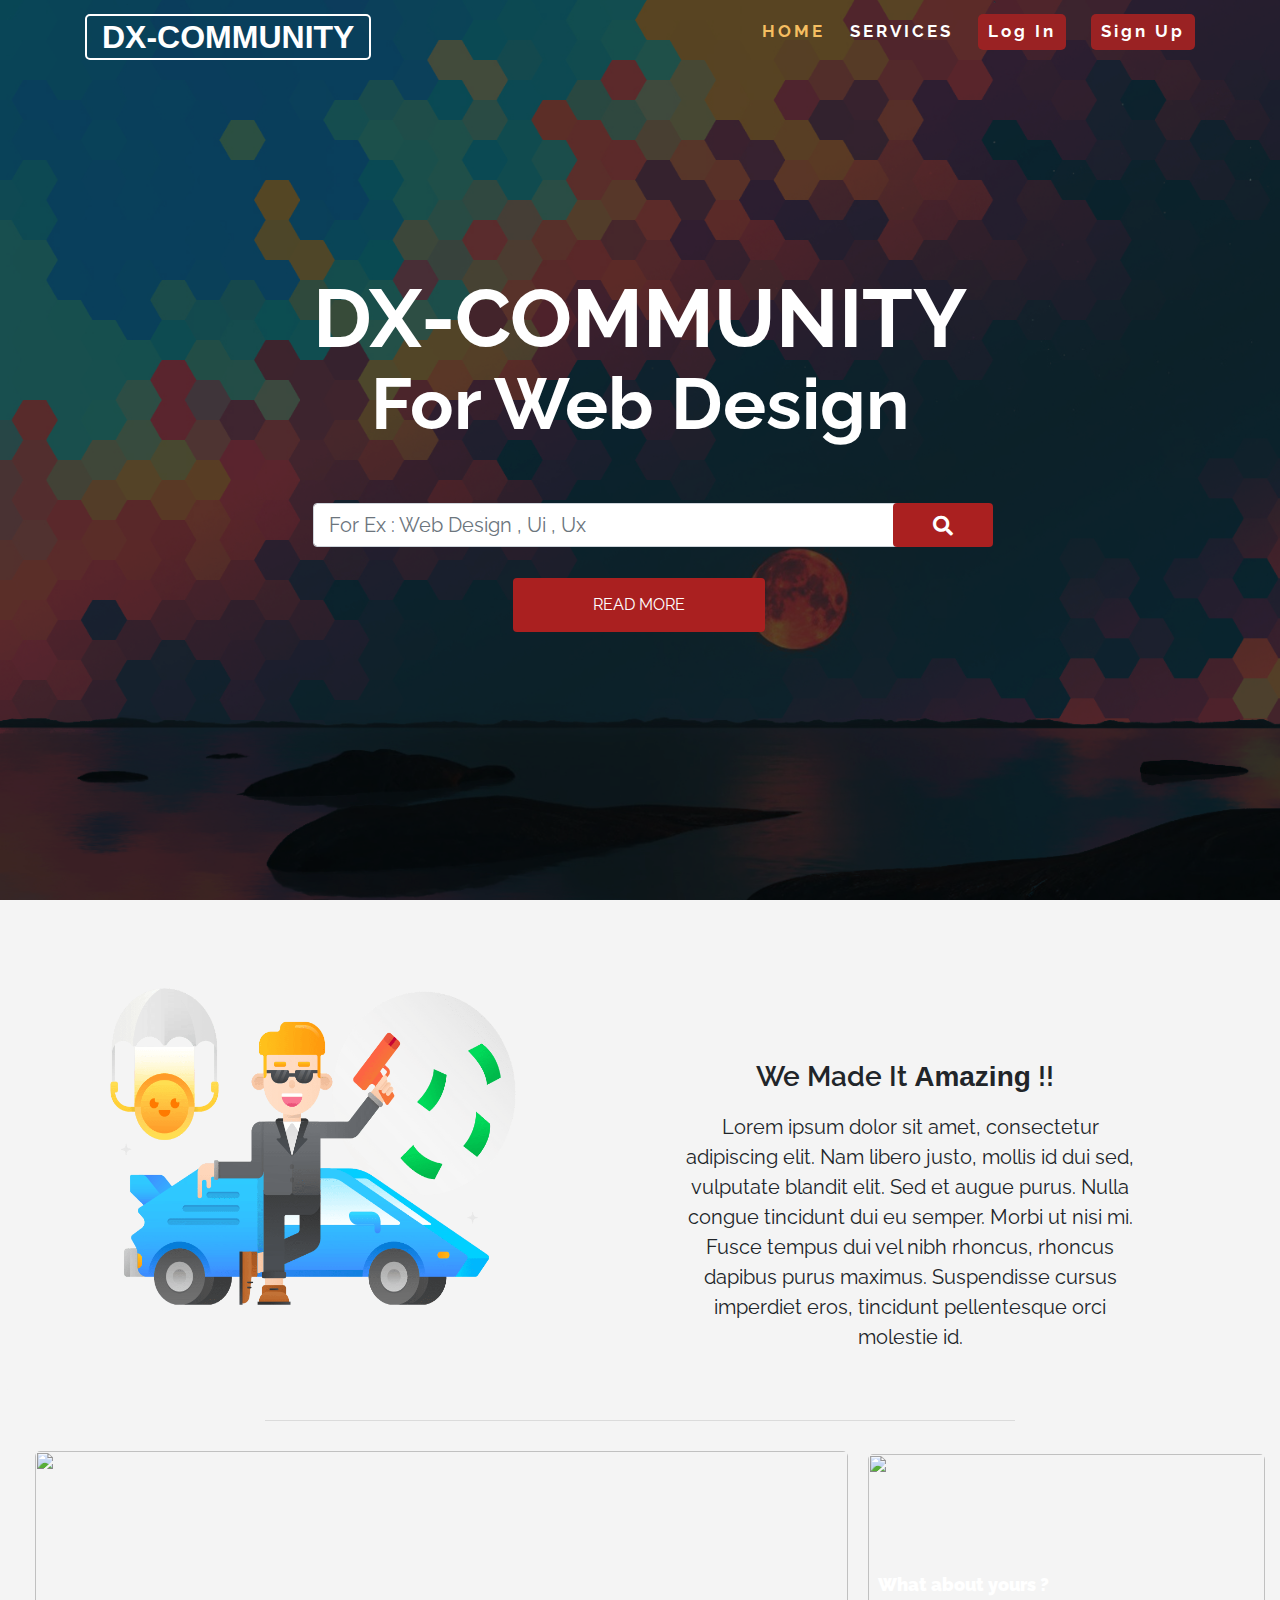
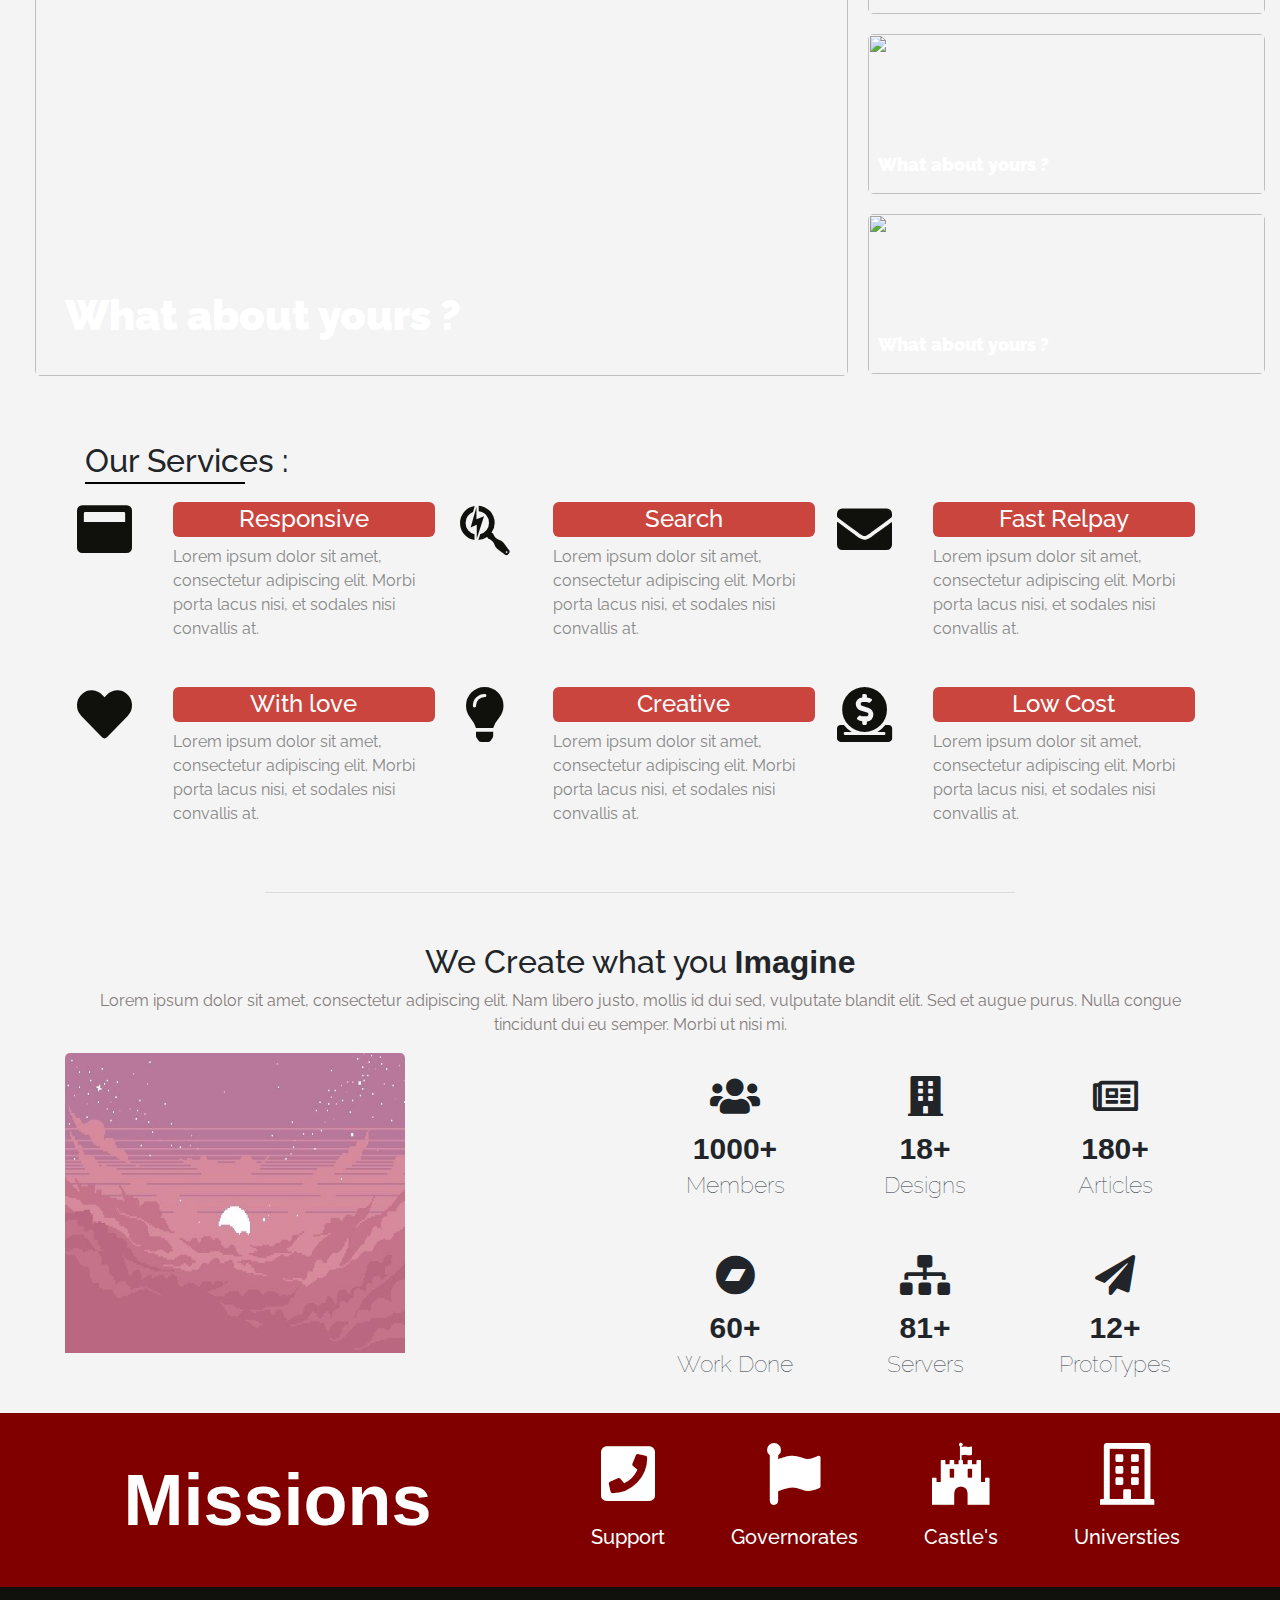
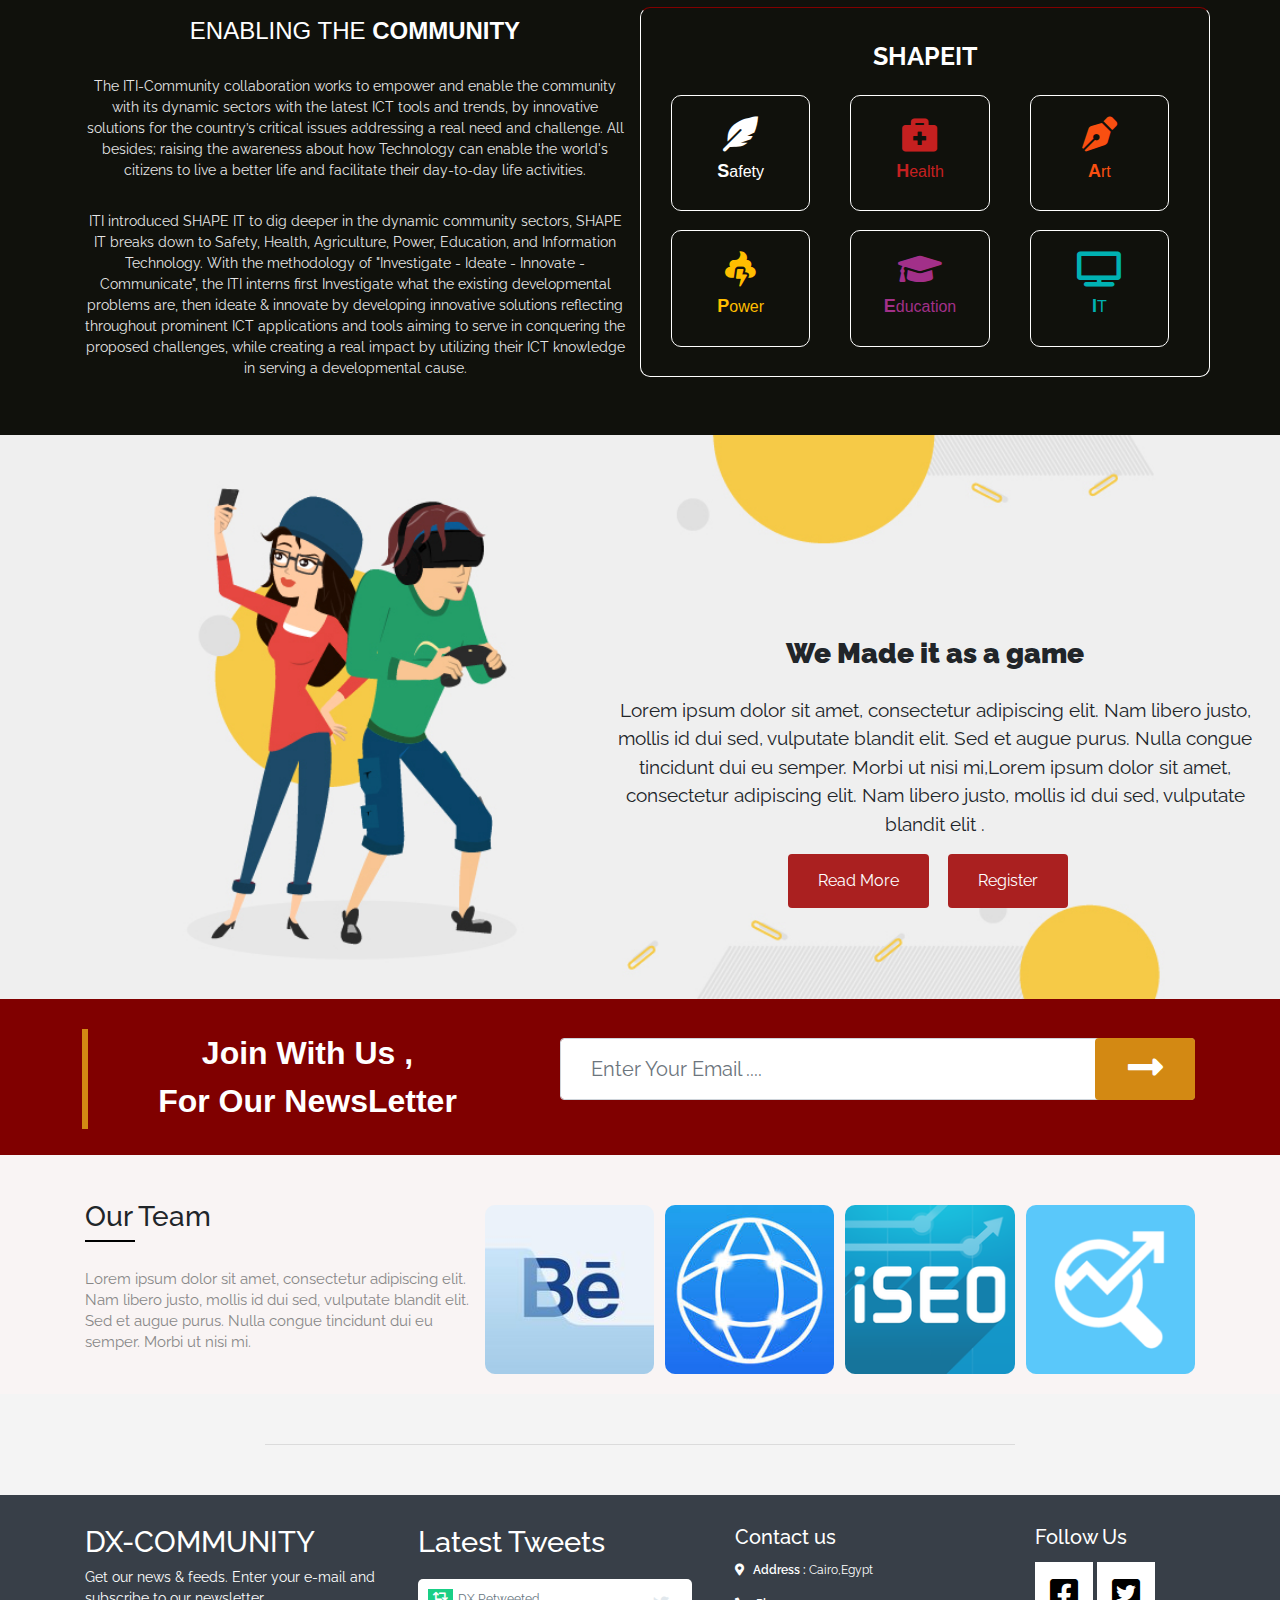
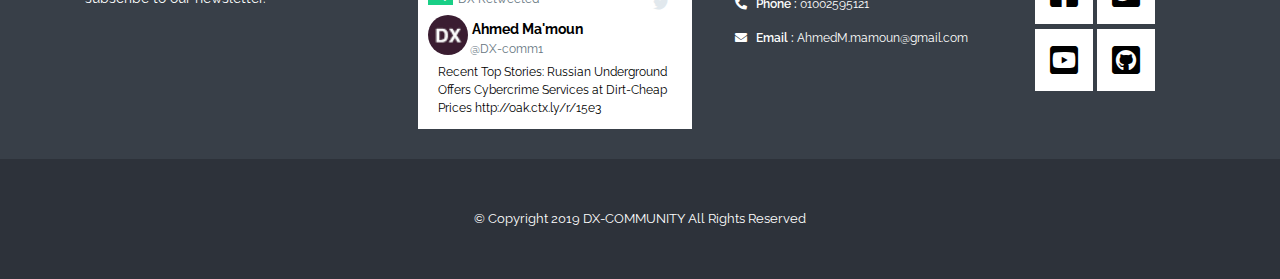
==== index.html @ 0f3a5ce6 "Rename Untitled-1.html to index.html" ====
<html>

<head>
	<title>DX - Commmunity For Web Design</title>
	<link href="https://fonts.googleapis.com/css?family=Raleway&display=swap" rel="stylesheet">
	<link rel="stylesheet" href="css/bootstrap.min.css">
	<link rel="stylesheet" href="css/normalize.css">
	<link rel="stylesheet" href="css/fontawesome.min.css">
	<link rel="stylesheet" href="css/all.css">
	<link rel="stylesheet" href="css/style.css">
</head>

<body>
	<!--Start Navbar-->
	<nav class=" my-nav navbar navbar-expand-lg navbar-light bg-light">
		<div class="container">
			<a class="navbar-brand" href="#"> <span>DX-COMMUNITY</span>
			</a>
			<button class="navbar-toggler" type="button" data-toggle="collapse" data-target="#main-nav" aria-controls="navbarSupportedContent" aria-expanded="false" aria-label="Toggle navigation"> <span class="navbar-toggler-icon"></span>
			</button>
			<div class="collapse navbar-collapse" id="main-nav">
				<ul class="navbar-nav ml-auto">
					<li class="nav-item active"> <a class="nav-link" data-value="hom" href="#">Home <span class="sr-only">(current)

                  </span></a>
					</li>
					<li class="nav-item"> <a class="nav-link" data-value="ser" href="#">Services</a>
					</li>
					
					<li class="nav-item"> <a class="nav-link" id="login" data-value="abo" href="#">Log In</a>
					</li>
					<li class="nav-item"> <a class="nav-link" id="signup" data-value="abo" href="#">Sign Up</a>
					</li>
				</ul>
			</div>
			
	</nav>
	<div class="slider">
		<div class="slides">
				<form>
						<input type="text" class="form-control" placeholder ="For ex : Web Design , Ui , Ux "name="search">
						<div class="input-group-btn">
							<button class="btn btn-default" type="submit">
								<i class="fas fa-search"></i>
							</button>
						</div>
					</form>
			<div class="overlay"></div>
			<p>DX-COMMUNITY
				<br> <span>For Web Design</span> 
			</p>
			<button type="button" class="btn btn-primary">READ MORE</button>
		</div>
	</div>
	<!--End Navbar /slider-->
	<!-- Testmon-->
	<div class="testmon">
		<div class="container">
			<div class="row">
			<div class="col-7">
				<img src=" image/geat.png">
			</div>
			<div class="col-5">
				<h3>We Made It <span>Amazing</span> !!</h3>
				<p> Lorem ipsum dolor sit amet, consectetur adipiscing elit. Nam libero justo, mollis id dui sed, vulputate blandit elit. Sed et augue purus. Nulla congue tincidunt dui eu semper. Morbi ut nisi mi. Fusce tempus dui vel nibh rhoncus, rhoncus dapibus purus maximus. Suspendisse cursus imperdiet eros, tincidunt pellentesque orci molestie id. </p>
			</div>
		</div>
		</div>
		</div>
		<hr style="width:750px; margin-top:20px;margin-bottom:0px; color:black !important ;">

	<!-------------------------Start topics ------------------------------------------>
	<div class="topics">
		<div class="container-fluid">
			<div class="row">
				<div class="col-8">
					<div class="topics-mediaa">
						<div class="img-wrapper">
							<div class="overlay"></div>
							<img src="image/news/news.jpg" class="img" id="subs">
							<h2>What about yours ?</h2>
							<span>Lorem ipsum dolor sit amet, consectetur adipiscing elit. Morbi arcu sapien , rutrum a vehicula <br>  bibendum at sapien.  Sed at leo et nibh dapibus sagittis nec eget tellus,bibendum at sapien. <br>  Sed at leo et nibh dapibus sagittis nec eget tellus.</span>
						</div>
					</div>
				</div>
				<div class="col-4">
					<div class="topics-media">
						<div class="img-wrapper">
							<div class="overlay"></div>
							<img src="image/news/1.jpg" class="img" />
							<h5>What about yours ?</h5>
							<span>Lorem ipsum dolor sit amet, consectetur adipiscing elit. Morbi arcu sapien,,<br> rutrum a vehicula at, bibendum at sapien. Sed at leo et nibh dapibus sagittis nec eget tellus.</span> 
						</div>
						<div class="img-wrapper">
							<div class="overlay"></div>
							<img src="image/news/1.jpg" class="img" />
							<h5>What about yours ?</h5>
							<span>Lorem ipsum dolor sit amet, consectetur adipiscing elit. Morbi arcu sapien,,<br> rutrum a vehicula at, bibendum at sapien. Sed at leo et nibh dapibus sagittis nec eget tellus.</span> 
						</div>
						<div class="img-wrapper">
							<div class="overlay"></div>
							<img src="image/news/1.jpg" class="img" id="sub" />
							<h5>What about yours ?</h5>
							<span>Lorem ipsum dolor sit amet, consectetur adipiscing elit. Morbi arcu sapien,,<br> rutrum a vehicula at, bibendum at sapien. Sed at leo et nibh dapibus sagittis nec eget tellus.</span> 
						</div>
					</div>
				</div>
			</div>
		</div>
		</div>
	
	<!------------------start team ----------------------------------->
		<!------------------start our services------------------------------>
		<div class="services" id="ser">
				<div class="container">
					<h1 class="sp-head">Our Services : </h1>
					<div class="row">
						<div class="col-4"> <i class="fas fa-window-maximize fa-2x fa-fw"></i>
							<div class="texts">
								<h3>Responsive</h3>
								<p>Lorem ipsum dolor sit amet, consectetur adipiscing elit. Morbi porta lacus nisi, et sodales nisi convallis at.</p>
							</div>
						</div>
						<div class="col-4"> <i class="fab fa-searchengin fa-2x fa-fw"></i>
							<div class="texts">
								<h3>Search </h3>
								<p>Lorem ipsum dolor sit amet, consectetur adipiscing elit. Morbi porta lacus nisi, et sodales nisi convallis at.</p>
							</div>
						</div>
						<div class="col-4"> <i class="fas fa-envelope fa-2x fa-fw"></i>
							<div class="texts">
								<h3>Fast Relpay</h3>
								<p>Lorem ipsum dolor sit amet, consectetur adipiscing elit. Morbi porta lacus nisi, et sodales nisi convallis at.</p>
							</div>
						</div>
					</div>
					<div class="row">
						<div class="col-4"> <i class="fas fa-heart fa-2x fa-fw"></i>
							<div class="texts">
								<h3>With love</h3>
								<p>Lorem ipsum dolor sit amet, consectetur adipiscing elit. Morbi porta lacus nisi, et sodales nisi convallis at.</p>
							</div>
						</div>
						<div class="col-4"> <i class="fas fa-lightbulb  fa-2x fa-fw"></i>
							<div class="texts">
								<h3>Creative</h3>
								<p>Lorem ipsum dolor sit amet, consectetur adipiscing elit. Morbi porta lacus nisi, et sodales nisi convallis at.</p>
							</div>
						</div>
						<div class="col-4"> <i class="fas fa-donate fa-2x fa-fw"></i>
							<div class="texts">
								<h3>Low Cost</h3>
								<p>Lorem ipsum dolor sit amet, consectetur adipiscing elit. Morbi porta lacus nisi, et sodales nisi convallis at.</p>
							</div>
						</div>
					</div>
				</div>
			</div>
			<hr style="width:750px; margin-top:20px;margin-bottom:20px; color:black !important ;">


	<!-------------------------------- Start about---------------------------------->
	<div class="about">
		<div class="container">
      <div class="texts">
					<h2> We Create what you <span>Imagine</span></h2>
					<p>Lorem ipsum dolor sit amet, consectetur adipiscing elit. Nam libero justo, mollis id dui sed, vulputate blandit elit. Sed et augue purus. Nulla congue tincidunt dui eu semper. Morbi ut nisi mi.</p>
      </div>
			<div class="row">
				<div class="col-6">
          <div class="img-wrapper">
            <img src="image/about.jpg">
          </div>
        </div>
        <div class="col-6">
          <div class="row first">
              <div class="col-4">
                  <i class="fas fa-users"></i>
                  <span>1000+</span>
                  <h5>Members</h5>
              </div>
              <div class="col-4">
                <i class="fas fa-building"></i>
                <span>18+</span>

                <h5>Designs</h5>

              </div>
                <div class="col-4">
                <i class="far fa-newspaper"></i>
                <span>180+</span>
                <h5>Articles</h5>
                </div>
          </div>
          <div class="row second">
              <div class="col-4">
                  <i class="fab fa-bandcamp"></i>
                  <span>60+</span>
                  <h5>Work Done</h5>
              </div>
              <div class="col-4">
                  <i class="fas fa-sitemap"></i>
                  <span>81+</span>
                  <h5>Servers</h5>

              </div>
                <div class="col-4">
                  <i class="fas fa-paper-plane"></i>
                  <span>12+</span>
                <h5>ProtoTypes</h5>
                </div>
          </div>
        </div>
        </div>
			</div>
		</div>
  </div>
  <!-------------------------------- End about---------------------------------->
    <!-------------------------------- Start art---------------------------------->
    <div class="art">
      <div class="container">
        <div class="row">
            <div class="col-5">
              <span>Missions</span>
            </div>
            <div class="col-7">
              <div class="row">
              <div class="col-3">
                  <i class="fas fa-phone-square"></i>
                  <h5>Support</h5>
              </div>
              
              <div class="col-3">
                  <i class="fab fa-font-awesome-flag"></i>                  <h5>Governorates</h5>
              </div>

          <div class="col-3">
              <i class="fab fa-fort-awesome"></i>
              <h5>Castle's</h5>
           </div>
      
      <div class="col-3">
          <i class="far fa-building"></i>
          <h5>Universties</h5>
      </div>

            </div>
              </div>
            </div>
          </div>
        </div>
   <!-------------------------------- End art---------------------------------->
	  <!-----------------------  Start  community-------------------------------->
	  <div class="community">
		  <div class="container">
			  <div class="row ">
				  <div class="col-6">
					  <h5>ENABLING THE <span>COMMUNITY</span></h5>
					  <p>The ITI-Community collaboration works to empower and enable the community with its dynamic sectors with the latest ICT tools and trends, by innovative solutions for the country’s critical issues addressing a real need and challenge. All besides; raising the awareness about how Technology can enable the world's citizens to live a better life and facilitate their day-to-day life activities.
					  </p>
					  <p>
						ITI introduced SHAPE IT to dig deeper in the dynamic community sectors, SHAPE IT breaks down to Safety, Health, Agriculture, Power, Education, and Information Technology. With the methodology of "Investigate - Ideate - Innovate - Communicate", the ITI interns first Investigate what the existing developmental problems are, then ideate & innovate by developing innovative solutions reflecting throughout prominent ICT applications and tools aiming to serve in conquering the proposed challenges, while creating a real impact by utilizing their ICT knowledge in serving a developmental cause.</p>
					  </div>
					  
					  <div class="col-6 firsts">
							<span>SHAPEIT</span>
						<div class="row">
							<div class="col-4">
								<div class="iconss">
								<i class="fas fa-feather-alt"></i>
								<h6><span>S</span>afety</h6>
							</div>
							</div>
							<div class="col-4 ">
									<div class="iconss"  id="health">
									<i class="fas fa-briefcase-medical"></i>			<h6><span>H</span>ealth</h6>
								</div>
							</div>
							<div class="col-4 ">
									<div class="iconss" id="pen">
									<i class="fas fa-pen-nib"></i>	
									<h6><span>A</span>rt</h6>
								</div>
							</div>
						</div>
						<div class="row seconds">
								<div class="col-4 ">
									<div class="iconss" id="power">
									<i class="fas fa-poo-storm"></i>					<h6><span>P</span>ower</h6>
								</div>
								</div>
								<div class="col-4 ">
										<div class="iconss" id="edu">
								<i class="fas fa-graduation-cap"></i>
								<h6><span>E</span>ducation</h6>
										</div>
								</div>
								<div class="col-4 ">
										<div class="iconss" id="it">
										<i class="fas fa-tv"></i>	
										<h6><span>I</span>T</h6>
										</div>
								</div>
							</div>
					  </div>
			  </div>
		  </div>
	  </div>
      <!-------------------------------  END  community------------------------->
	  <!-------------------------------  Start creative------------------------->
	  <div class="creative">
			<div class="overlay"></div>
		  <div class="container">
				<div class="row">
					<div class="col-5"></div>
					<div class="col-7">
							<div class="text-wrapper">
									<h3>We Made it as a game</h3>
									<p>Lorem ipsum dolor sit amet, consectetur adipiscing elit. Nam libero justo, mollis id dui sed, vulputate blandit elit. Sed et augue purus. Nulla congue tincidunt dui eu semper. Morbi ut nisi mi,Lorem ipsum dolor sit amet, consectetur adipiscing elit. Nam libero justo, mollis id dui sed, vulputate blandit elit . 
										</p>
										<button type="button" class="btn btn-primary">Read More</button>
										<button type="button" class="btn btn-primary">Register</button>

								</div>
					</div>
				</div>
		  </div>
	  </div>
		<!-------------------------------  end creative------------------------->

    <!-------------------------------- Start join us---------------------------------->
    <div class="joinus">
			<div class="container">
			  <div class="row">
				  <div class="col-5">
					  <div class="vl"></div>
					<span>Join With Us ,</span> <br>
					<span>For Our NewsLetter</span>
				  </div>
				  <div class="col-7">
					  
				<form>
						<input type="text" class="form-control" placeholder ="Enter Your Email ...."name="Send">
						<div class="input-group-btn">
							<button class="btn btn-default" type="submit">
									<i class="fas fa-long-arrow-alt-right"></i>
							</button>
						</div>
					</form>
					  </div>
			</div>
			</div>
	</div>
		 <!------------------------------- End join us--------------------------------->
			<!------------------End our services------------------------------>
			<div class="our-team">
					<div class="container">
					  <div class="info">
						<h3 class="sp-head">Our Team</h3>
						<p>Lorem ipsum dolor sit amet, consectetur adipiscing elit. Nam libero justo, mollis id dui sed, vulputate blandit elit. Sed et augue purus. Nulla congue tincidunt dui eu semper. Morbi ut nisi mi.</p>
					  </div>
					  <div class="info">
						<div class="overlay">Creative Designs</div>
						<img src="image/small/1.png" />
					  </div>
					  <div class="info">
						<div class="overlay">More Track</div>
						<img src="image/small/2.png" />
					  </div>
					  <div class="info">
						<div class="overlay">Be the #1</div>
						<img src="image/small/3.png" />
					  </div>
					  <div class="info">
						<div class="overlay">Search great</div>
						<img src="image/small/4.png" />
					  </div>
					</div>
				  </div>
				  
				  <hr style="width:750px; margin-top:50px;margin-bottom:50px; color:black !important ;">
			  
				  <!------------------End team ------------------------------------->
<!----------------------------------start footer -----------*-------------------------->
<div class="footer">
	<div class="container">
		<div class="row">
			<div class="col-6">
				<div class="row">
					<div class="col-7">
							<div class="text-wrapper">
									<h5>DX-COMMUNITY</h5>
									<P>Get our news & feeds. Enter your e-mail and <br> subscribe to our newsletter.	</P>
									</div>			
					</div>
					<div class="col-5">
						<h5>Latest Tweets</h5>
							<div class="twitter">
								<div class="share">
										<i class="fas fa-retweet"></i>
										<span>DX Retweeted</span>
								</div>
								<i class="fab fa-twitter" id="twitter"></i>
								<div class="text-wrapper">
									<img src="image/twicon.jpg"/>
									<h6>Ahmed Ma'moun</h6>
									<br>
									<span>@DX-comm1</span>
								</div>
									<p>Recent Top Stories: Russian Underground Offers Cybercrime Services at Dirt-Cheap Prices http://oak.ctx.ly/r/15e3</p>
									</div>
					</div>
				</div>
			</div>
			<div class="col-6">
				<div class="row">
					<div class="col-8">
						<div class="wrap">
						<h5>Contact us</h5>
						<div class="font-wrapper">
						<i class="fas fa-map-marker-alt"></i>
						<p><span>Address : </span> Cairo,Egypt</p>
					</div>
					
					<div class="font-wrapper">
							<i class="fas fa-phone-alt"></i>							<p><span>Phone : </span> 01002595121</p>
						</div>
						
						<div class="font-wrapper">
								<i class="fas fa-envelope"></i>							<p><span>Email : </span> AhmedM.mamoun@gmail.com</p>
							</div>
				</div>
				
					</div>
					<div class="col-4">
						<h5>Follow Us</h5>
						<div class="social-media">
							<a href="https://www.fb.com/ahmedm2moun">
							<i class="fab fa-facebook-square"></i>						</a>
						</div>
						<div class="social-media">
								<a href="https://www.twitter.com">
								<i class="fab fa-twitter-square"></i>	
								</a>
							</div>
							<div class="social-media">
								<a href="https://www.youtube.com/7obbka">
								<i class="fab fa-youtube-square"></i>					</a>
								</div>
								<div class="social-media">
								<a href="https://github.com/AhmedMamoun">
								<i class="fab fa-github-square"></i>		
								</a>
								</div>
					</div>
				</div>
			</div>
		</div>
	</div>
</div>

<!----------------------------------End footer -----------*-------------------------->
<!----------------------------------start copy -----------*-------------------------->
						<div class="copy">
						<div class="container-fluid">
							<span>© Copyright 2019 DX-COMMUNITY All Rights Reserved<span>
						</div>
						</div>
<!----------------------------------End copy -----------*-------------------------->



    

	<script src="js/jquery-3.4.1.min.js"></script>
	<script src="js/tether.min.js"></script>
	<script src="js/main.js"></script>
	<script src="js/bootstrap.js"></script>
</body>

</html>
---- css/style.css ----
/*--Start Media query --*/
@media (min-width:767px) {
    .slider p{
        font-size: 82px !important;
        top:-130px;
    }
    .slider .slides .btn-primary {
        margin-top:-170px;
        margin-left:200px;
    }
 
    .testmon img {
        position: relative;
        left:-90px;
    }
    .testmon h3 {
        width:310px;
    }
    .testmon p {
        width:450px;
        position: relative;
        left:-50px;
    }
    .services i {
        left:-10px;
    }
    .about img {
        width:340px;
        position: relative;
        left:-120px;
        height:300px;
    }
    .creative p {
        position: relative;
        left:50px;
    }
    .creative h3 {
        position: relative;
        left:50px;
    }
    
    .creative button {
        position: relative;
        left:50px;
    }
    
}
@media (min-width:992px) {
    .slider p{
        top:-160px;
        font-size:82px !important ;
        
    }
    .slider .slides .btn-primary {
        margin-top:-210px;
    }
    
}

@media (min-width:1200px) { /*your screen*/
  
    .slider .slides .btn-primary {
        margin-top:-170px;
    }

}
/*--End Media query --*/

body {
    font-family: Raleway;
    background:#F4F4F4;
}
/* Start Nav */
.navbar-brand > span {
    font-size: 32px;
}
.navbar-collapse {
    color:white !important;
}
/*الوان اللوجو*/
.navbar-brand span{
    color:white;
    font-family: arial;
    font-weight: 700;
    border:2px solid white;
    padding:3px 15px ;
    border-radius:5px;
}
/*الوان اللوجو*/

 .my-nav {
    background-color: transparent !important;
    z-index:3;
    position: absolute;
    top:0;
    left:0;
    width:100%;
}
.navbar-nav .nav-link {
    font-size: 17px;
    text-transform: uppercase;
    margin-left:15px;
    font-weight: 700;
    letter-spacing: 3;  

}
/* كلاس تغيير الأكاتف*/
.navbar-light .navbar-nav .active>.nav-link {
    color:#f5be61;
}

/*كلاس تغيير لون كلام النافبار*/
.navbar-light .navbar-nav .nav-link{
    color:white;
    padding:0;
    margin-left:25px;
    padding-bottom:2px;

}
.navbar-light .navbar-nav .nav-link:hover {
    color:#f5be61;
}
.navbar-nav .nav-link  {
border-bottom: 2px solid transparent;

}
.navbar-nav .nav-link .active , .navbar-nav .nav-link:hover  {
    border-bottom: 2px solid white;
    transition: all .2s ease-in-out;
    position: relative;
    top:-2;
}
.navbar-light .navbar-toggler {
    border-color:white;
}
.navbar-light .navbar-nav .nav-item #login {
    border-radius: 5px;
    padding:5px 10px 5px 10px;
    position: relative;
    text-transform: capitalize;
    background: #9a2223;
    color:white;
    border-bottom-width: 0px;
    TOP:-5px;

}
.navbar-light .navbar-nav .nav-item #signup {
    background: #9a2223;
    color:white;
    border-radius: 5px;
    padding:5px 10px 5px 10px;
    position: relative;
    text-transform: capitalize;
    border-bottom-width: 0px;
    TOP:-5px;
    
}
.navbar-light .navbar-nav .nav-item #signup:hover {
    border:none;
    background:#F94545;
    TOP:-5px;
}

.navbar-light .navbar-nav .nav-item #login:hover {
    border:none;
    background:#F94545;
    TOP:-5px;

}
/* End Nav */
/*slider*/
.slider {
    display:flex;
    justify-content: center;
    align-items: center;
    width:100%;
    height:100vh;
    background: url('../image/slider.jpg');
    background-size: cover;
    top:0;
    z-index:1;
    overflow: hidden;
}
.slider .slides p {
    margin-top:220px;
    text-align: center;
    font-size:125px;
    font-weight:700;
    color:white;
    z-index:3;
    margin-bottom:100px;
    position: relative;
}
.slider .slides span {
    font-size:72px;
    top:-30px;
    position: relative;
}
.slider .slides .btn-primary {
    position: relative;
    z-index:3;
    padding:15px 80px 15px 80px;
    background-color:#aa2020;
    border:none;
    color:white;
}
.slider .slides .btn-primary:hover {
    background:#F94545;
    transition: all .2s ease-in-out;
}
.slider form{
    position: relative;
    z-index:5;
    top:350px;
}
 .overlay {
    position:absolute;
    width:100%;
    height: 100%;
    left:0;
    top:0;
    background-color: rgba(0, 0, 0, .4);
    z-index:2;
}
.slider .fa-search {
    font-size:20px;
    display: inline;
    color:white;
    font-weight: 700;
}
.slider .btn-default {
    background: #AA2020;
    width:100px;
    padding:12.5px;
    position: absolute;
    left:580px;
    top:0px;
    bottom:0;
    right:0;
}
.slider .btn-default:hover  {
    background:#f94545;
    transition:all .3s ease-in-out;
}

.slider .form-control {
    padding:15px;
    font-size:20px;
    text-transform:capitalize;
}
/* Testmon */
.testmon {
    display:flex;
    justify-content: center;
    align-items: center;
    text-align: center;
    background:#F4F4F4;
    border-bottom-left-radius: 30px;
    border-bottom-right-radius: 30px;

}
.testmon img {
    width:600px;
    height:500px;
}
.testmon h3 {
    margin-top:160px;
    font-weight: 600
}
.testmon h3 span {
    font-weight: 800;
    font-family: arial;
}
.testmon p {
    position: absolute;
    margin-top:10px;
    font-size:20px;
}
/* End Testmon */


/***************************** Start Services ****************************************/

.services {
    padding-top:30px;
}
.sp-head {
    position: relative;
}
.services .sp-head:after {
    content:"";
    display: block;
    position: absolute;
    top:40px;
    left:0;
    width:160px;
    border-bottom: 2px solid black;
}
.services i {
    float:left;
    width:17%;
    margin-right:8%;
    color:#10110C;
    font-size:55px;
    position: relative;
}
.services .texts {
    float:left;
    width:75%;
}
.services .col-4 {
    margin-bottom:30px;
}
.services .texts p {
    color:#888;
}
.services .texts h3 {
    background-color:#CA453E;
    padding:3px;
    color:white;
    border-radius:6px;
    text-align: center;
    font-size:24px;
}
/***************************** End Services *****************************************/
/***************************** Start subs ****************************************/


.topics {
    margin-top:30px;
    overflow: hidden;
}
.topics .col-8 {
    padding:0;
}
.topics .col-4  {
    padding:0;
    position: relative;
    top:3px;
}

.topics .row {
    padding:0;
    margin:0;
}

.topics  .img-wrapper {
    overflow:hidden;
    display: block;
    position: relative;
    border-radius: 5px;
}
.topics  .img-wrapper {
    margin-left:20px;
}
.topics  .img-wrapper .img {
    width:100%;
    transition:all .2s;
    border-radius: 5px;
}

.topics .img-wrapper:hover .img {
    
    transform: scale(1.1);
    transition: all .3s ease-in-out;
    
}
.topics .img-topics {  
    width: 100%;
    margin-left: 10px;

}
.topics .img-wrapper .overlay {
    position: absolute;
    top:0;
    left:0;
    height:100%;
    background-color:black;
    display: none;
}

.topics .img-wrapper:hover .overlay {
    display:inline-block;
    opacity:0.74;
    
}

.topics .topics-media   {
    position: relative;
    width:100%;
}
.topics .topics-mediaa img {
    height: 525px;
}
.topics .topics-mediaa h2 {
    position: absolute;
    top:440px;
    left:30px;
    width: 100%;
    color:white;
    z-index:5;
    font-size:42px;
    font-weight: 900;
}

.topics .topics-mediaa .img-wrapper:hover h2 {
    
    position: absolute;
    top:370px;
    left:30px;
    display: block;
    width: 100%;
    color:white;
    transition: all 0.3s ease-in-out;
    z-index:5;

}
.topics .topics-mediaa span {
    display:none;
}
.topics .topics-mediaa .img-wrapper:hover span {  
    position: absolute;
    top:435px;
    left:30px;
    display: block;
    transition: all 0.3s ease-in-out;
    width: 100%;
    color: #777;
    line-height: 24px;
    margin: 0 0 20px;
    z-index:5;
    
}
.topics .topics-media .img-wrapper .img {
    height:160px;
}
.topics .topics-media .img-wrapper {
    margin-bottom:20px;
}
.topics .topics-media h5 {
    position: absolute;
    top:120px;
    left:10px;
    width: 100%;
    color:white;
    z-index:5;
    font-size:18px;
    font-weight: 900;
    
}

.topics .topics-media .img-wrapper:hover h5 {
    
    position: absolute;
    top:70px;
    left:10px;
    display: block;
    width: 100%;
    transition: all 0.3s ease-in-out;
    z-index:5;

}
.topics .topics-media span {
    display: none;
}
.topics .topics-media .img-wrapper:hover span {  
    position: absolute;
    top:100px;
    left:10px;
    display: block;
    transition: all 0.3s ease-in-out;
    width: 100%;
    color: #777;
    font-size:11px;
    margin: 0 0 20px;
    z-index:5;
    
}

/*TOPICS*/






/***************************** End subs *****************************************/

/***************************** Start teams *****************************************/
.our-team {
    overflow:hidden;
    background-color:#f9f4f4;
}
.our-team .container {
    overflow: hidden;
}
.our-team .info {
    float:left;
    margin-top:20px;
}
.our-team .sp-head:after {
    content:"";
    display: block;
    position: absolute;
    top:40px;
    left:0;
    width:50px;
    border-bottom: 2px solid black;
}
.our-team .info:first-child  {
    width:35%;
    line-height: 1.4;
    font-size:15px;

}
.our-team .info:not(:first-child) {
    width:15.25%;
    margin-top:50px;
    position: relative;
    margin-left:1%;

}
.our-team .info  img {
    border-radius:10px;
    width:100%;


}
.our-team .info h3 {
    margin-bottom: 30px;
    margin-top:50px;
    padding: 0 0 5px;
    position: relative;
    top:-25px;
}
.our-team .info p {
    color:#888;  
    position: relative;
    top:-25px;
}
.our-team .info:not(:first-child) .overlay {
    position: absolute;
    top:0;
    left:0;
    width:100%;
    height:100%;
    background-color: #AA2020;
    line-height: 173px;
    font-size: 20px;
    font-weight: bolder;
    color:white;
    border-radius:10px;
    display: none;
    opacity: .9;
    text-align: center;
}
.our-team .info:not(:first-child):hover .overlay {
    display:inline-block;
    border-bottom:2px solid black;
}

/***************************** End teams *****************************************/
/***************************** Start About *****************************************/
.about {
    margin-top:50px;
    display:flex;
    justify-content: center;
    align-items: center;
    text-align: center; 
}
.about span {
    font-weight:800;
    font-family: arial;
    
}
.about p {
    color:#847c7c !important;
}

.about .img-wrapper {
    width:540px;
    height:360px;
}
.about .img-wrapper img {
    border-top-right-radius: 5px;
    border-top-left-radius: 5px;

}
.about  i {
    font-size:40px;
}

.about h5 {
    font-size:23px;
    font-weight: 100;
    color:#2e353e !important;   
}
.about .col-4 span {
    display: block;
    font-size:30px;
    margin-top:10px;
}
.about .col-4 {
    margin-top:8px;
}
.about .col-4:hover {
    background:#aa2020;
    padding-top:10px;
    border-radius: 10px;
    color:white !important;
    bottom:-10px;
    transition: all 0.5s ease-in-out;
}
.about .col-4:hover h5 {
    color:white !important;
}

.about .first {
    margin-top:15px;

}
.about .second {
    margin-top:40px;

}
/***************************** End About *****************************************/
/***************************** Start Art *****************************************/
.art {
    background:#800000;
    color:white;
    padding:30px 0 30px 0;
}

.art .row {
    display:flex;
    justify-content: center;
    align-items: center;
    text-align: center; 

}
.art span {
    font-size:72px;
    font-weight: 700;
    font-family: arial;
    position: relative;
    left:-30px;
}

.art i {
    font-size:62px;
    margin-bottom:20px;
}
/***************************** End Art *****************************************/
/**************************** Start community ************************************/
.community {
    background-color: #10110C;
    color:white;
    display: flex;
    justify-content: center;
    align-items: center;
    text-align: center;
    padding:20px 0 40px 0;
}
.community h5 {
    font-size:24px;
    font-weight: 500;
    margin-top:10px;
    font-family: arial;
}
.community span {
    font-weight: 700;

}
.community p {
    margin-top:30px;
    font-size:14px;
    color:#e6e6e6;
}
.community i {
    font-size:35px;
}
.community .iconss {
    font-family: arial;
    font-size:14px;
    border:1px solid white;
    padding:20px;
    border-radius:10px;
    margin-right:10px;
    margin-top:19px;
}
.community .iconss h6 {
    margin-top:10px;
    text-align:center;
}
.community .firsts {
    border:1px solid white;
    height:370px;
    border-radius:10px;
    padding:30px;
    border-top:1px solid #800000;


}
.community .firsts span {
    font-size:25px;
}
.community #health {
    color:#C52020 ;
}
.community #pen {
    color:#f94f11;
}
.community #power {
    color:#FFBE00;
}
.community #edu {
    color:#A23089;
}
.community #it {
    color:#00B2B3
}
.community .iconss span {
    font-size:18px;
}
/**************************** End community ************************************/
/**************************** Start creative ************************************/
.creative {
    background: url('../image/chars.jpg');
    height:564px;
    background-size:cover;
    display: flex;
    justify-content: center;
    align-items: center;
}
.creative .container-fluid {
    padding:0;
    margin:0;
}
.creative img {
    width:100%;
}
.creative .text-wrapper {
    position: absolute;
    top:-80px;
    text-align: center;

}
.creative .text-wrapper h3 {
    margin-bottom:25px;
    font-weight: 900;
}
.creative .text-wrapper p {
    font-size:19px;
}
.creative .text-wrapper .btn-primary {
    position: relative;
    z-index:3;
    padding:15px 30px 15px 30px;
    background-color:#aa2020;
    border:none;
    color:white;
    margin-right:15px;
}
.creative .text-wrapper .btn-primary:hover {
    background:#F94545;
    transition: all .2s ease-in-out;
}

/**************************** End creative **************************************/

/***************************** Start Art *****************************************/
.joinus {
    background:#800000;
    color:white;
    padding:30px 0 30px 0;
    overflow: hidden;
}
.joinus .vl {
    border-left: 6px solid #d38913;
    height: 100px;
    position: absolute;
    margin-left: -3px;
    top: 0;
}
.joinus span {
    font-size:32px;
    font-family: arial;
    font-weight: 800;
}
.joinus .row {
    display:flex;
    justify-content: center;
    align-items: center;
    text-align: center; 

}
form{
    position: relative;
    z-index:5;
}

.joinus .fa-long-arrow-alt-right {
    font-size:40px;
    display: inline;
    color:white;
    font-weight: 700;
    position: relative;
    top:-20px;
}
.joinus .btn-default {
    background: #d38913;
    width:100px;
    padding:28px 10px;
    position: absolute;
    top:0px;
    bottom:0;
    right:0;
}
.joinus .btn-default:hover  {
    background:#f94545;
    transition:all .3s ease-in-out;
}

.joinus .form-control {
    padding:30px;
    font-size:20px;
}
/***************************** End Art *****************************************/
/***************************** Start footer *****************************************/
.footer {
    background:#383F48;
    color:white;
    position: relative;
    padding:30px;
}
.footer .text-wrapper h5 {
    font-size:1.8em;
}
.footer .text-wrapper p {
    font-size:14px;
}
.footer .twitter {
    background:#FFFFFF;
    color:black;
    border-top-right-radius: 5px;
    border-top-left-radius: 5px;
    width:274px;
    margin-top:20px;
    cursor: pointer;
    height:150px;
    padding:10px 10px 0 10px;
}
.footer .twitter .share span{
    position: absolute;
    top:65px;
    left:55px;
}
.footer  #twitter {
    position: absolute;
    left:250px;
    top:70px;
    color:#E1E8ED;
}
.footer  .fa-retweet {
    color:white;
    background:#19CF86;
    font-size:12px;
    padding:2px 5px;
}
.footer .col-5 h5 {
    font-size:1.8em;

}
.footer .twitter:hover {
    opacity: 0.9;
}
.footer .twitter:hover #twitter  {
    color:#5EA9DD;
}
.footer .twitter .text-wrapper {
   position: relative;
   top:10px;
}
.footer .twitter img {
    border-radius: 50%;
    width:40px;
    height:40px;
}
.footer .twitter h6 {
    display: inline-block;
    font-size: 14px;
    line-height: 18px;
    font-weight: 700;
    position: relative;
    top:-5px;
    left:0px;
}
.footer .twitter p {
    
    font-size: 12px;
    line-height: 18px;
    font-weight: 400;
    margin-left:10px;
}
.footer .twitter span {
    font-size: 12px;
    position: relative;
    color:#667580;
    left:42px;
    top:-15px;
}
.footer .wrap {
    margin-left:80px;
}
.footer .wrap .font-wrapper {
    margin-bottom:10px;
}
.footer .wrap span {
    font-weight: 600;
}
.footer .wrap p {
    font-size: 12px;
    text-align: left;
    display: inline;

}
.footer .wrap i {
    font-size:12px;
    margin-right:5px;
}
.footer .social-media{
    display: inline;
    font-size:15px;
}

.footer .social-media a {
    color:white;
    text-decoration: none;
    
}
.footer .social-media i {
    background:#fff;
    color:black;
    padding:15px;
    text-align: center;
    font-size:32px;
    margin-top:5px;
}
.footer .social-media .fa-facebook-square:hover {
    color:#3B5A9A;
}
.footer .social-media .fa-twitter-square:hover {
color:#5EA9DD;
}
.footer .social-media .fa-youtube-square:hover{
color:#C3191E;
}
.footer .social-media .fa-github-square:hover {
color:#19CF86;
}
/***************************** End footer *****************************************/
/***************************** Start copy *****************************************/
.copy{
    background:#2D323A;
    color:white;
    display: flex;
    justify-content: center;
    align-items: center;
    text-align: center;
    padding:50px;
    font-size:13px;
}
/***************************** End copy *****************************************/
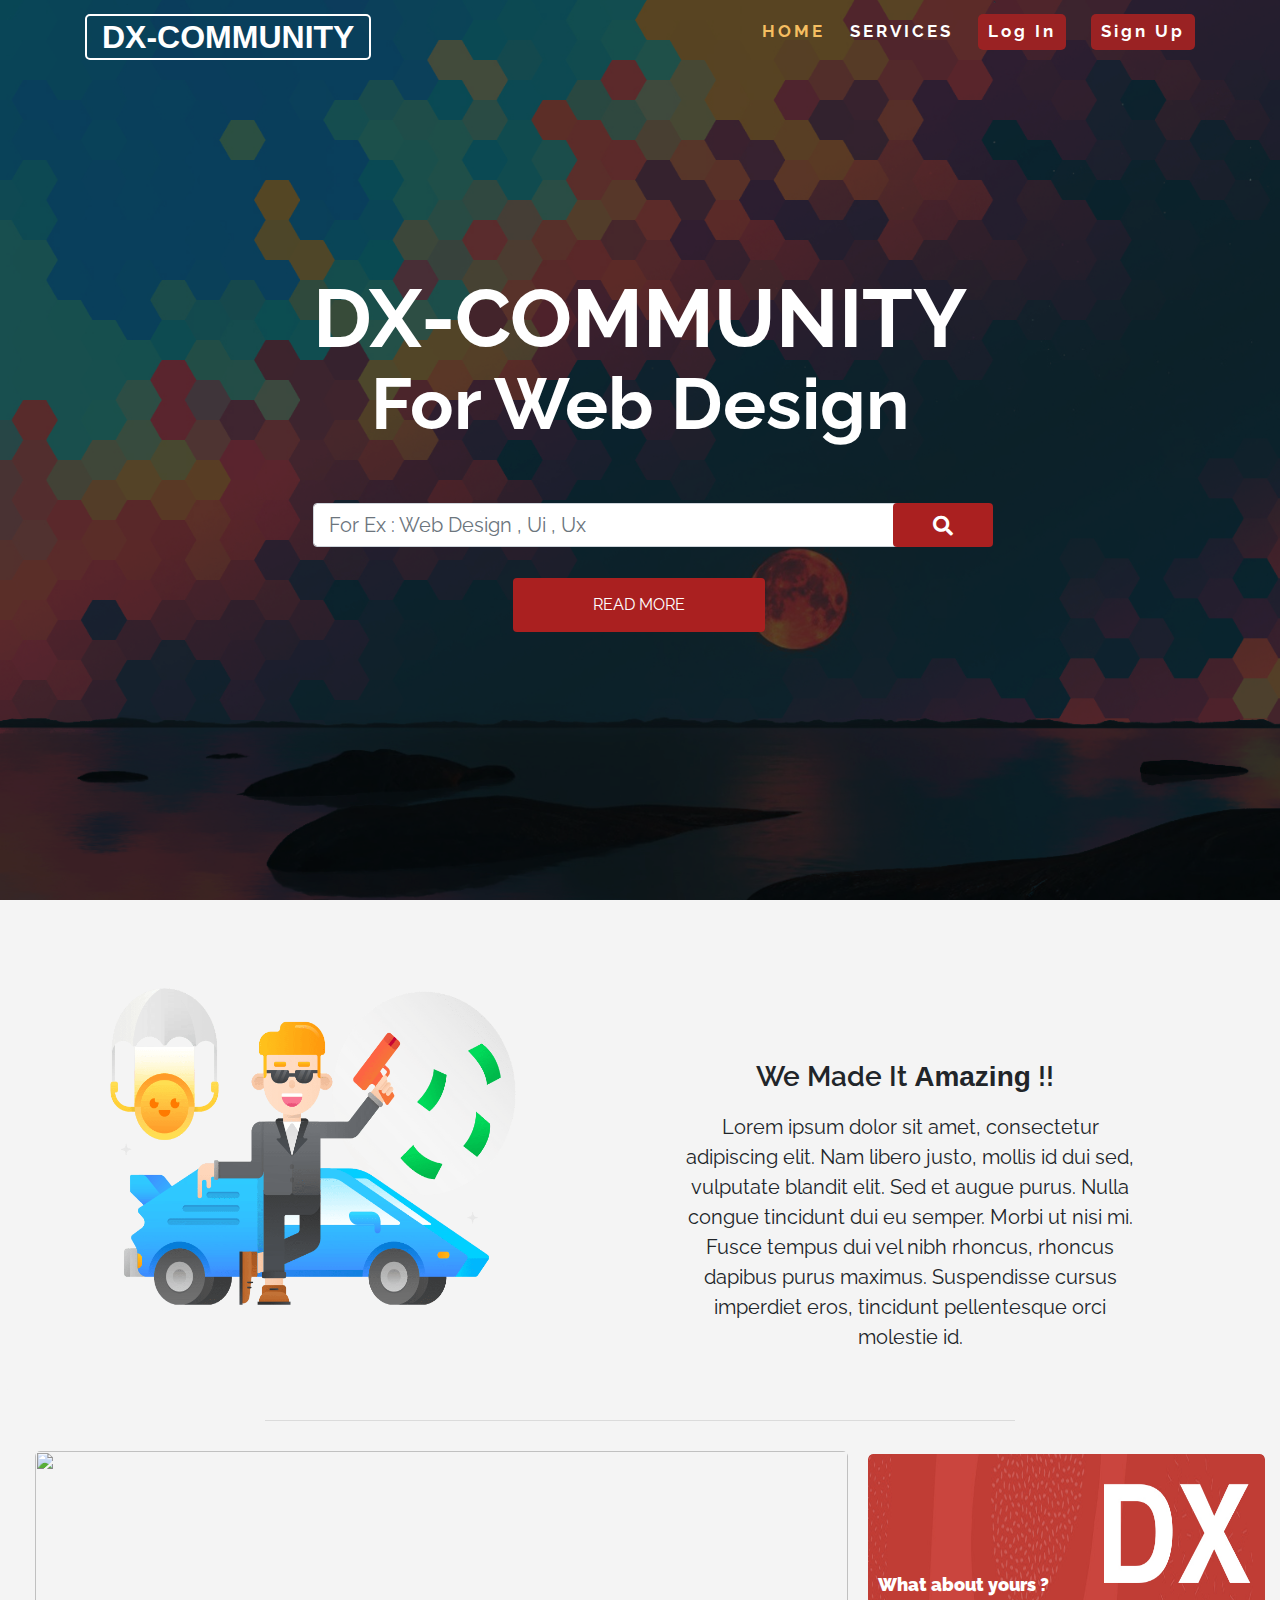
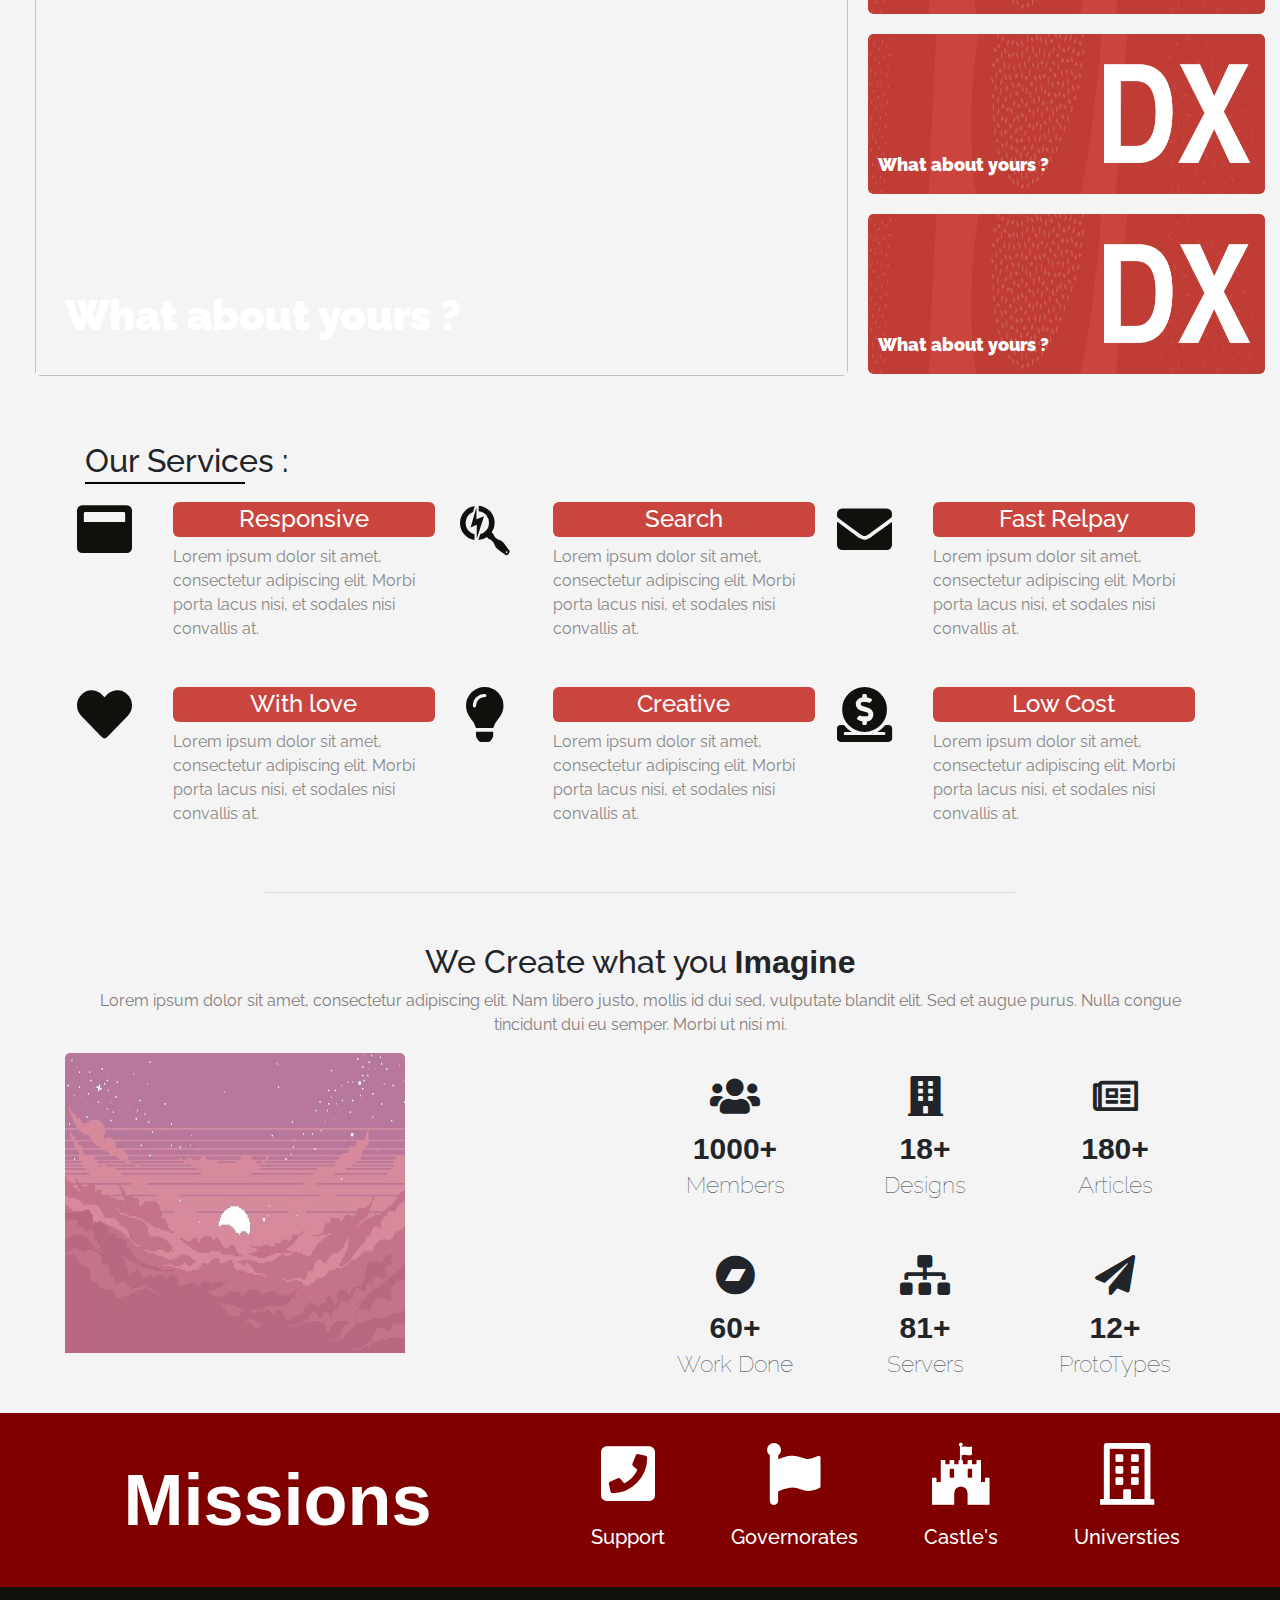
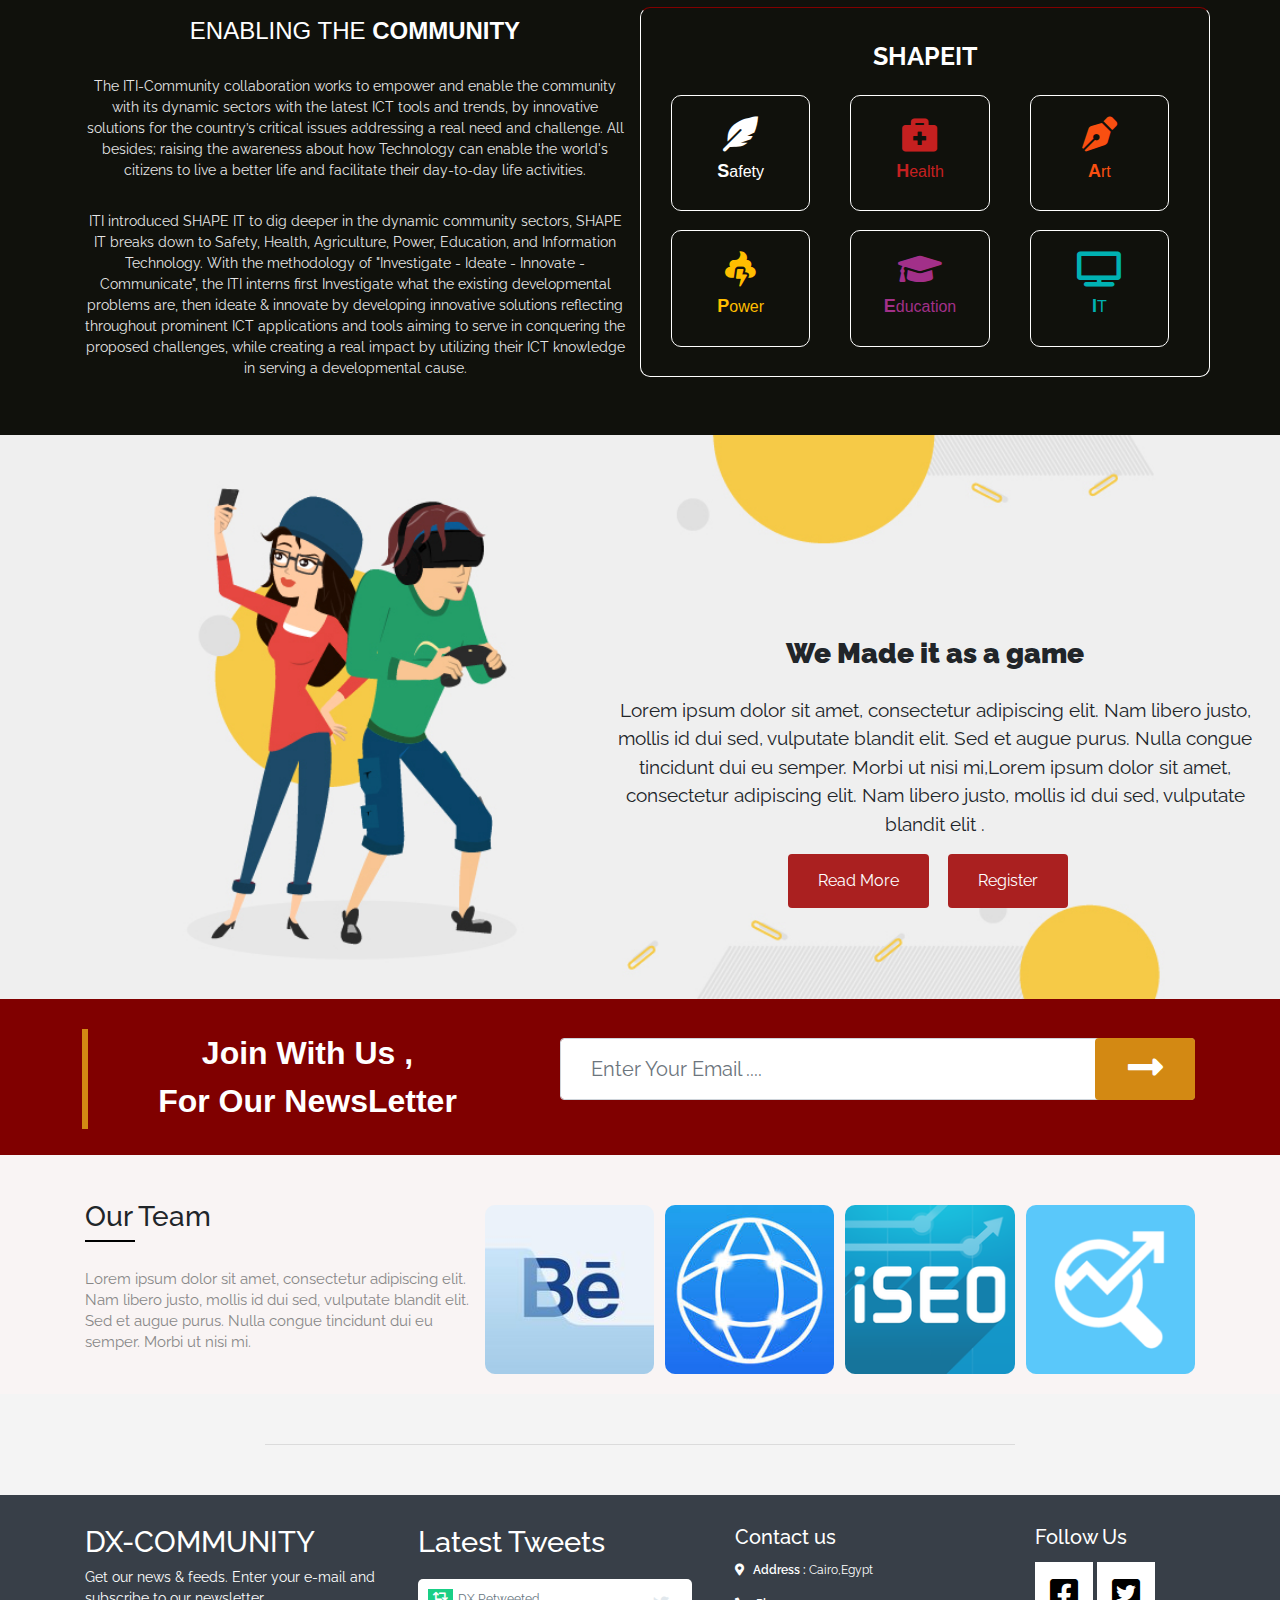
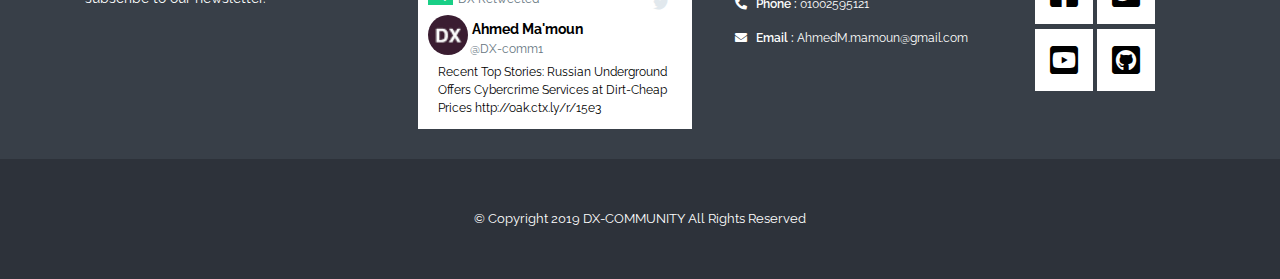
==== commit bf536362: "Update index.html" ====
--- a/index.html
+++ b/index.html
@@ -77,7 +77,7 @@
 					<div class="topics-mediaa">
 						<div class="img-wrapper">
 							<div class="overlay"></div>
-							<img src="image/news/news.jpg" class="img" id="subs">
+							<img src="image/ews/news.jpg" class="img" id="subs">
 							<h2>What about yours ?</h2>
 							<span>Lorem ipsum dolor sit amet, consectetur adipiscing elit. Morbi arcu sapien , rutrum a vehicula <br>  bibendum at sapien.  Sed at leo et nibh dapibus sagittis nec eget tellus,bibendum at sapien. <br>  Sed at leo et nibh dapibus sagittis nec eget tellus.</span>
 						</div>
@@ -87,19 +87,19 @@
 					<div class="topics-media">
 						<div class="img-wrapper">
 							<div class="overlay"></div>
-							<img src="image/news/1.jpg" class="img" />
+							<img src="image/News/1.jpg" class="img" />
 							<h5>What about yours ?</h5>
 							<span>Lorem ipsum dolor sit amet, consectetur adipiscing elit. Morbi arcu sapien,,<br> rutrum a vehicula at, bibendum at sapien. Sed at leo et nibh dapibus sagittis nec eget tellus.</span> 
 						</div>
 						<div class="img-wrapper">
 							<div class="overlay"></div>
-							<img src="image/news/1.jpg" class="img" />
+							<img src="image/News/1.jpg" class="img" />
 							<h5>What about yours ?</h5>
 							<span>Lorem ipsum dolor sit amet, consectetur adipiscing elit. Morbi arcu sapien,,<br> rutrum a vehicula at, bibendum at sapien. Sed at leo et nibh dapibus sagittis nec eget tellus.</span> 
 						</div>
 						<div class="img-wrapper">
 							<div class="overlay"></div>
-							<img src="image/news/1.jpg" class="img" id="sub" />
+							<img src="image/News/1.jpg" class="img" id="sub" />
 							<h5>What about yours ?</h5>
 							<span>Lorem ipsum dolor sit amet, consectetur adipiscing elit. Morbi arcu sapien,,<br> rutrum a vehicula at, bibendum at sapien. Sed at leo et nibh dapibus sagittis nec eget tellus.</span> 
 						</div>
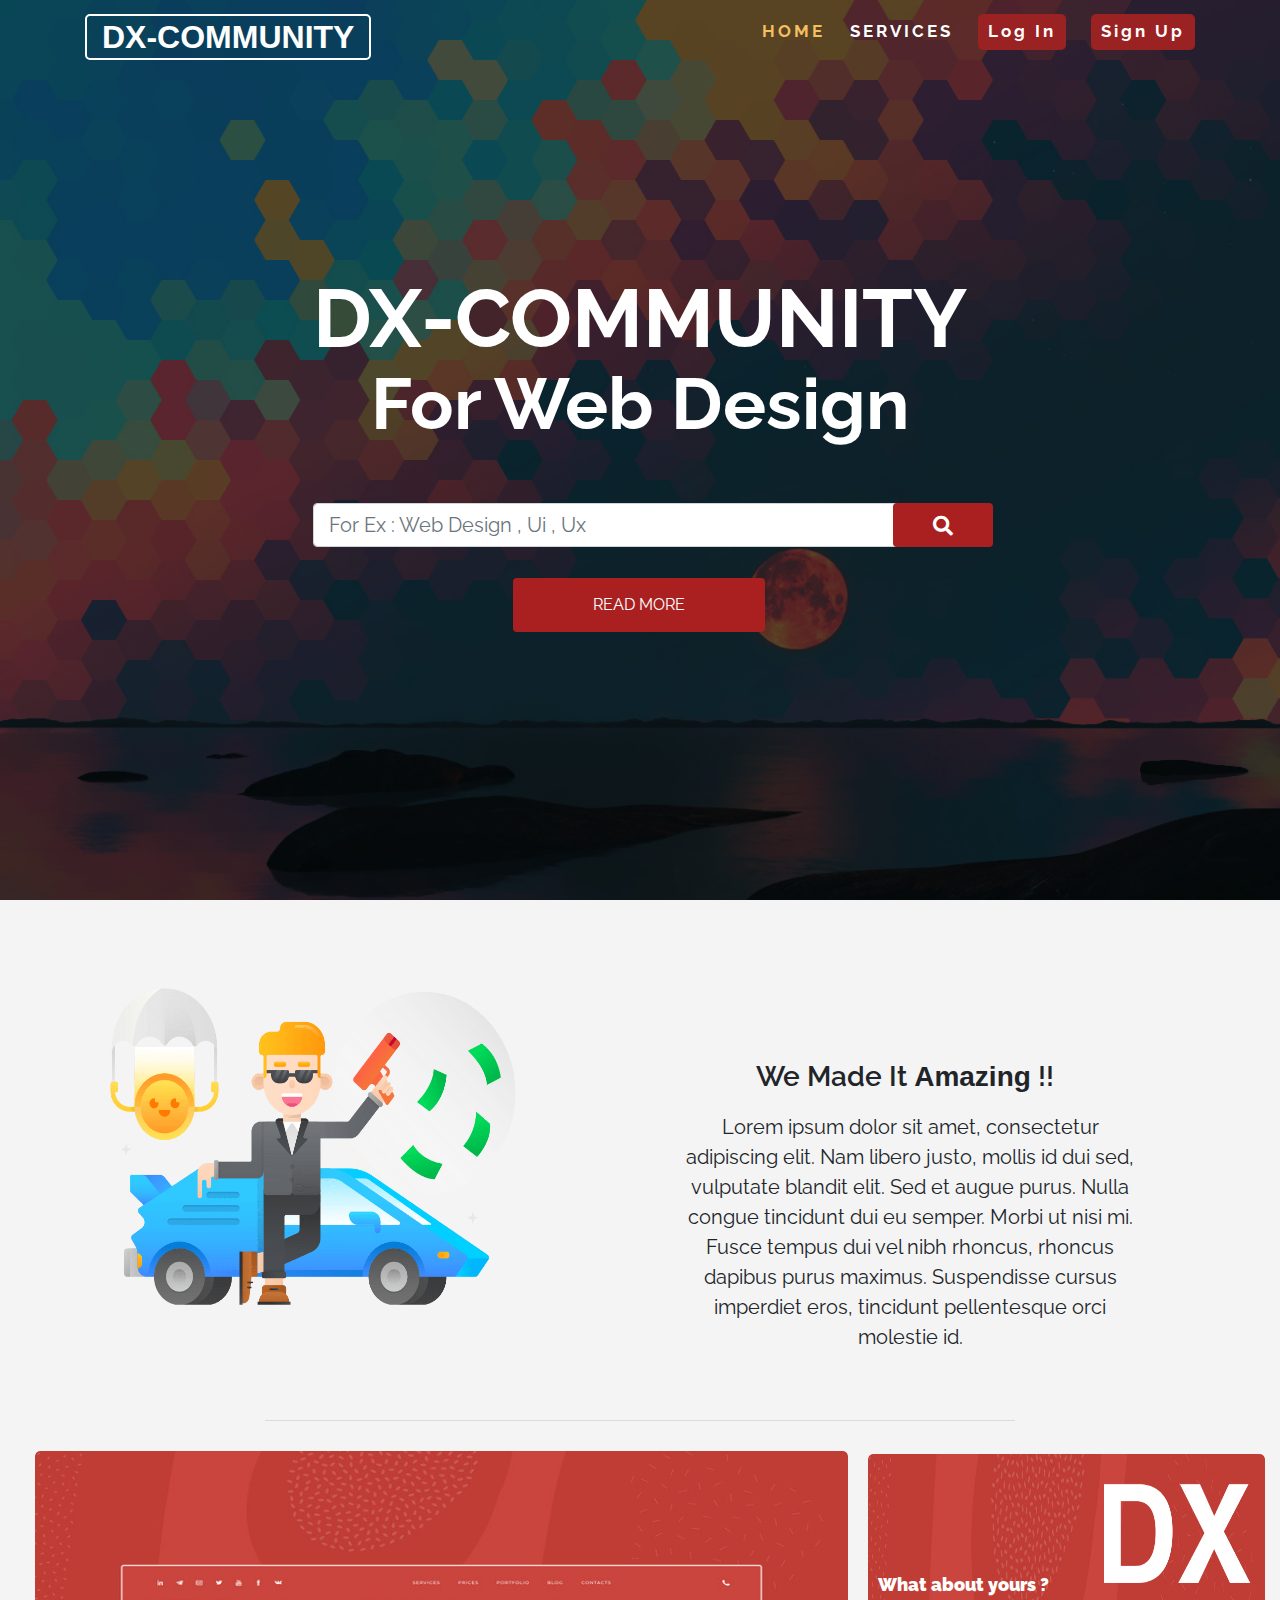
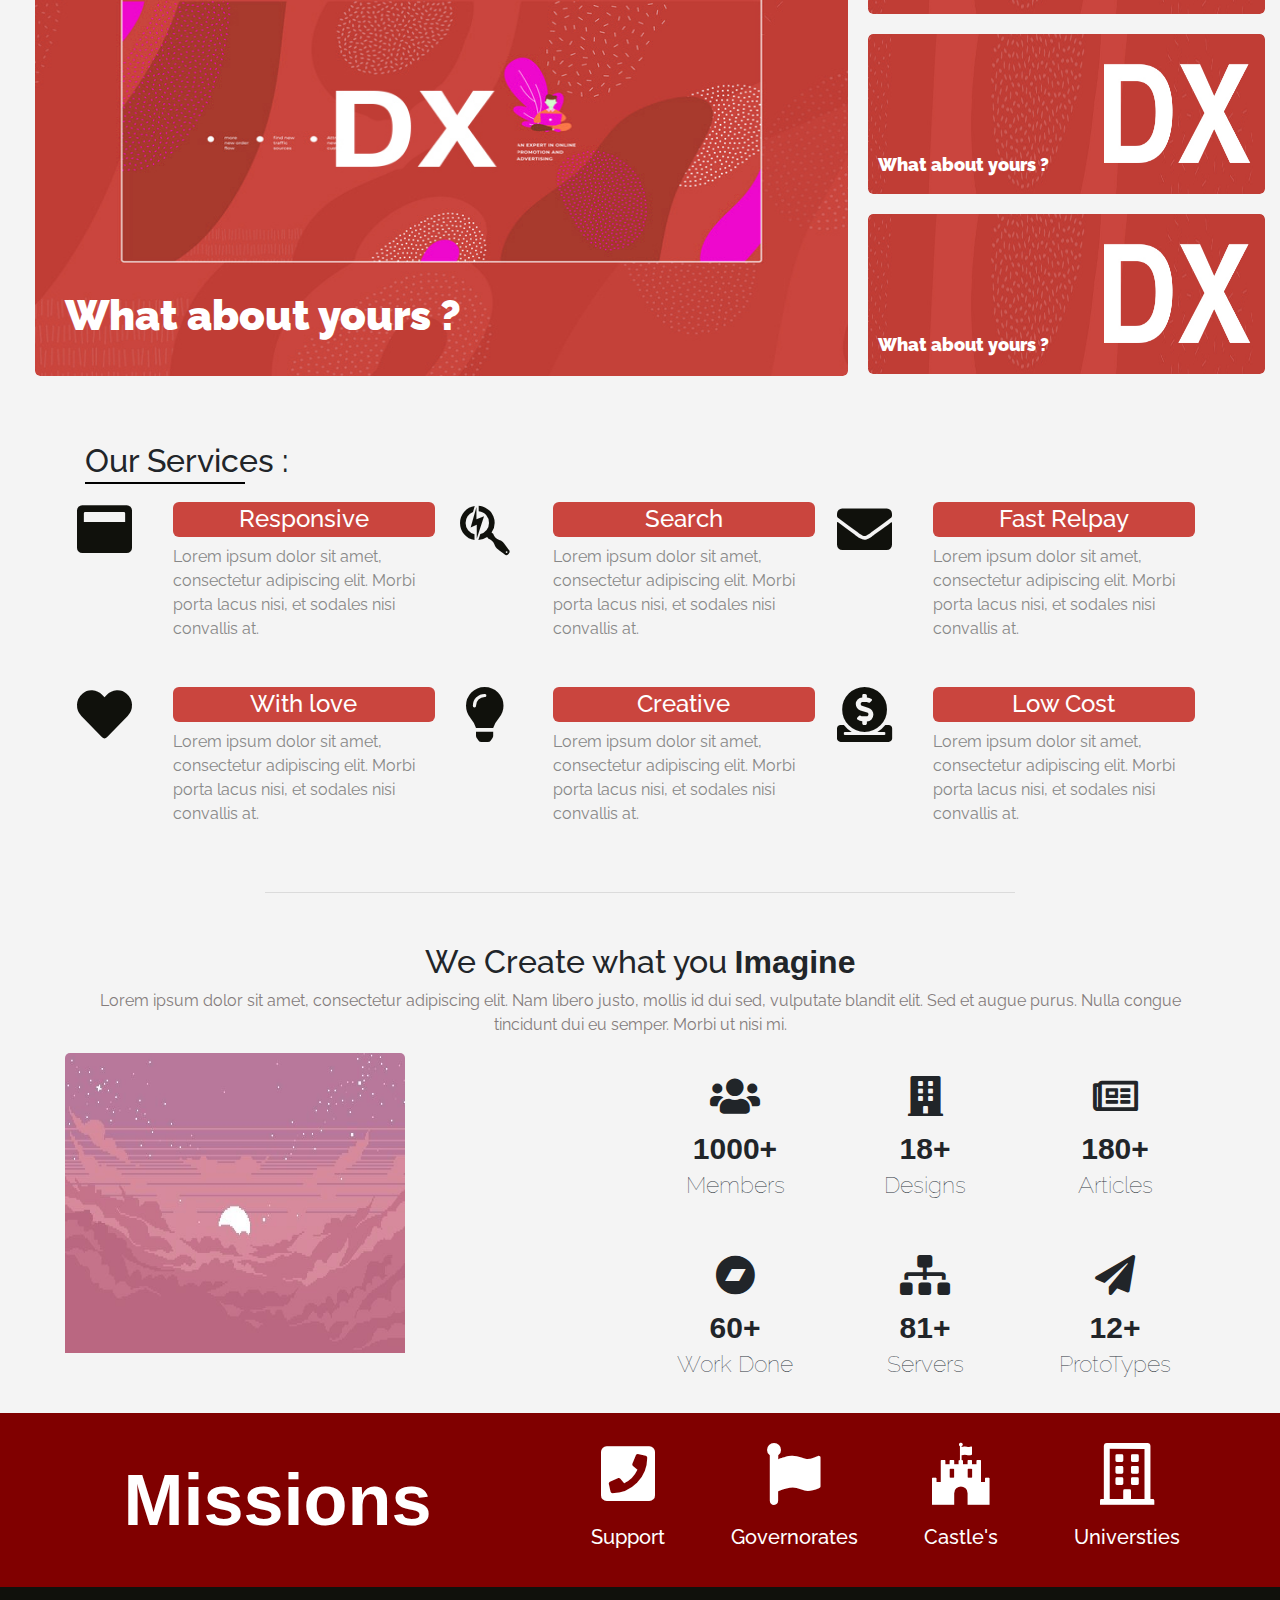
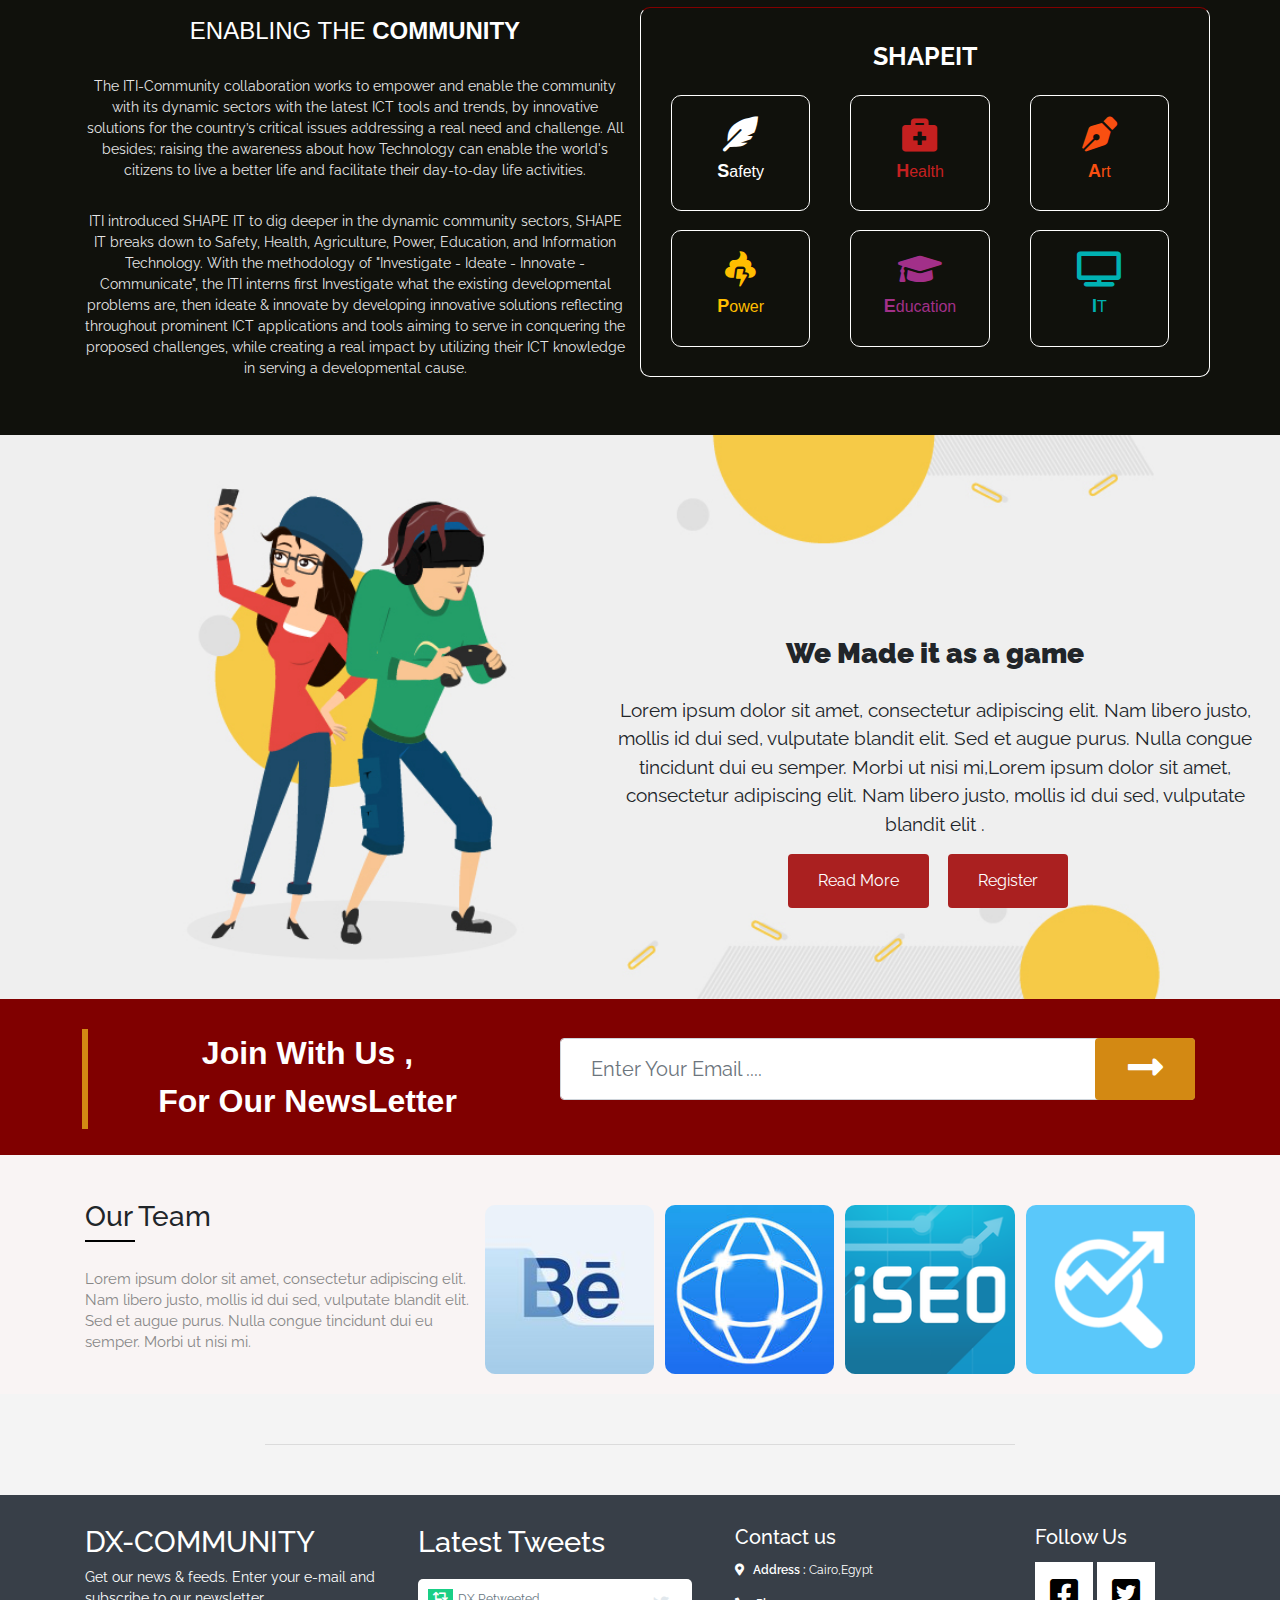
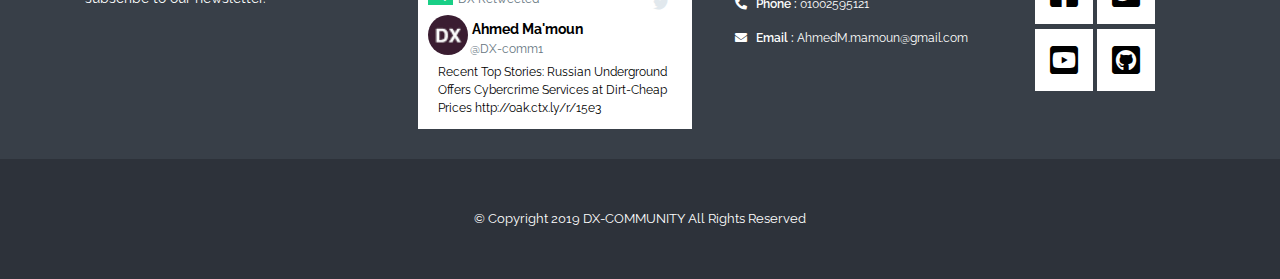
==== commit 0076777a: "Update index.html" ====
--- a/index.html
+++ b/index.html
@@ -77,7 +77,7 @@
 					<div class="topics-mediaa">
 						<div class="img-wrapper">
 							<div class="overlay"></div>
-							<img src="image/ews/news.jpg" class="img" id="subs">
+							<img src="image/News/news.jpg" class="img" id="subs">
 							<h2>What about yours ?</h2>
 							<span>Lorem ipsum dolor sit amet, consectetur adipiscing elit. Morbi arcu sapien , rutrum a vehicula <br>  bibendum at sapien.  Sed at leo et nibh dapibus sagittis nec eget tellus,bibendum at sapien. <br>  Sed at leo et nibh dapibus sagittis nec eget tellus.</span>
 						</div>
